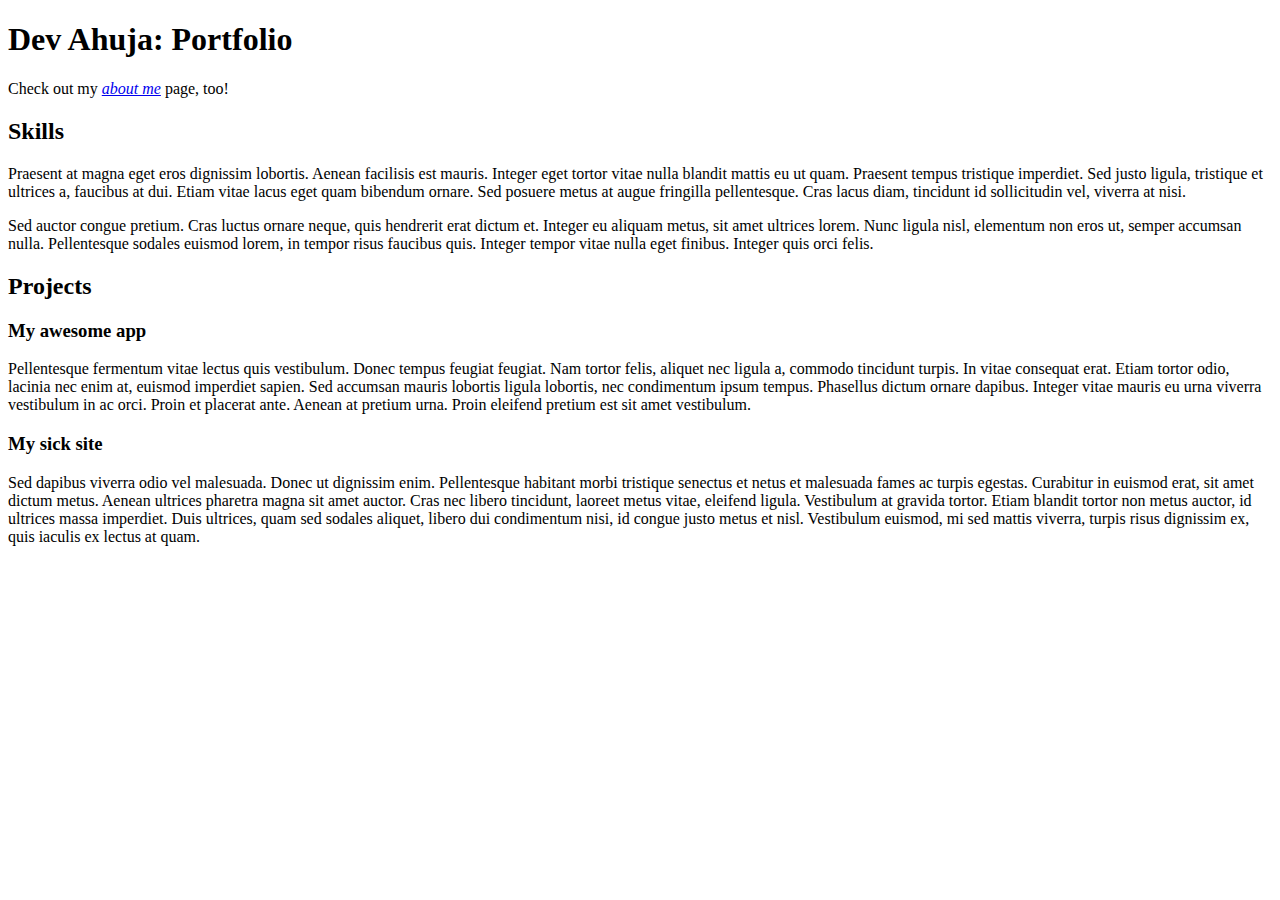
==== portfolio.html @ 39280636 "update names in portfolio and index" ====
<!DOCTYPE html>
<html lang="en">
  <head>
    <meta charset="UTF-8" />
    <meta name="viewport" content="width=device-width, initial-scale=1.0" />
    <link rel="stylesheet" href="./styles/main.css" />
    <title>Portfolio</title>
  </head>
  <body>
    <h1>Dev Ahuja: Portfolio</h1>

    <nav>
      <p>
        Check out my <a href="./index.html"><em>about me</em></a> page, too!
      </p>
    </nav>

    <section>
      <h2>Skills</h2>

      <p>
        Praesent at magna eget eros dignissim lobortis. Aenean facilisis est
        mauris. Integer eget tortor vitae nulla blandit mattis eu ut quam.
        Praesent tempus tristique imperdiet. Sed justo ligula, tristique et
        ultrices a, faucibus at dui. Etiam vitae lacus eget quam bibendum
        ornare. Sed posuere metus at augue fringilla pellentesque. Cras lacus
        diam, tincidunt id sollicitudin vel, viverra at nisi.
      </p>

      <p>
        Sed auctor congue pretium. Cras luctus ornare neque, quis hendrerit erat
        dictum et. Integer eu aliquam metus, sit amet ultrices lorem. Nunc
        ligula nisl, elementum non eros ut, semper accumsan nulla. Pellentesque
        sodales euismod lorem, in tempor risus faucibus quis. Integer tempor
        vitae nulla eget finibus. Integer quis orci felis.
      </p>
    </section>

    <section>
      <h2>Projects</h2>

      <div class="project">
        <h3>My awesome app</h3>

        <p>
          Pellentesque fermentum vitae lectus quis vestibulum. Donec tempus
          feugiat feugiat. Nam tortor felis, aliquet nec ligula a, commodo
          tincidunt turpis. In vitae consequat erat. Etiam tortor odio, lacinia
          nec enim at, euismod imperdiet sapien. Sed accumsan mauris lobortis
          ligula lobortis, nec condimentum ipsum tempus. Phasellus dictum ornare
          dapibus. Integer vitae mauris eu urna viverra vestibulum in ac orci.
          Proin et placerat ante. Aenean at pretium urna. Proin eleifend pretium
          est sit amet vestibulum.
        </p>
      </div>

      <div class="project">
        <h3>My sick site</h3>

        <p>
          Sed dapibus viverra odio vel malesuada. Donec ut dignissim enim.
          Pellentesque habitant morbi tristique senectus et netus et malesuada
          fames ac turpis egestas. Curabitur in euismod erat, sit amet dictum
          metus. Aenean ultrices pharetra magna sit amet auctor. Cras nec libero
          tincidunt, laoreet metus vitae, eleifend ligula. Vestibulum at gravida
          tortor. Etiam blandit tortor non metus auctor, id ultrices massa
          imperdiet. Duis ultrices, quam sed sodales aliquet, libero dui
          condimentum nisi, id congue justo metus et nisl. Vestibulum euismod,
          mi sed mattis viverra, turpis risus dignissim ex, quis iaculis ex
          lectus at quam.
        </p>
      </div>
    </section>
  </body>
</html>
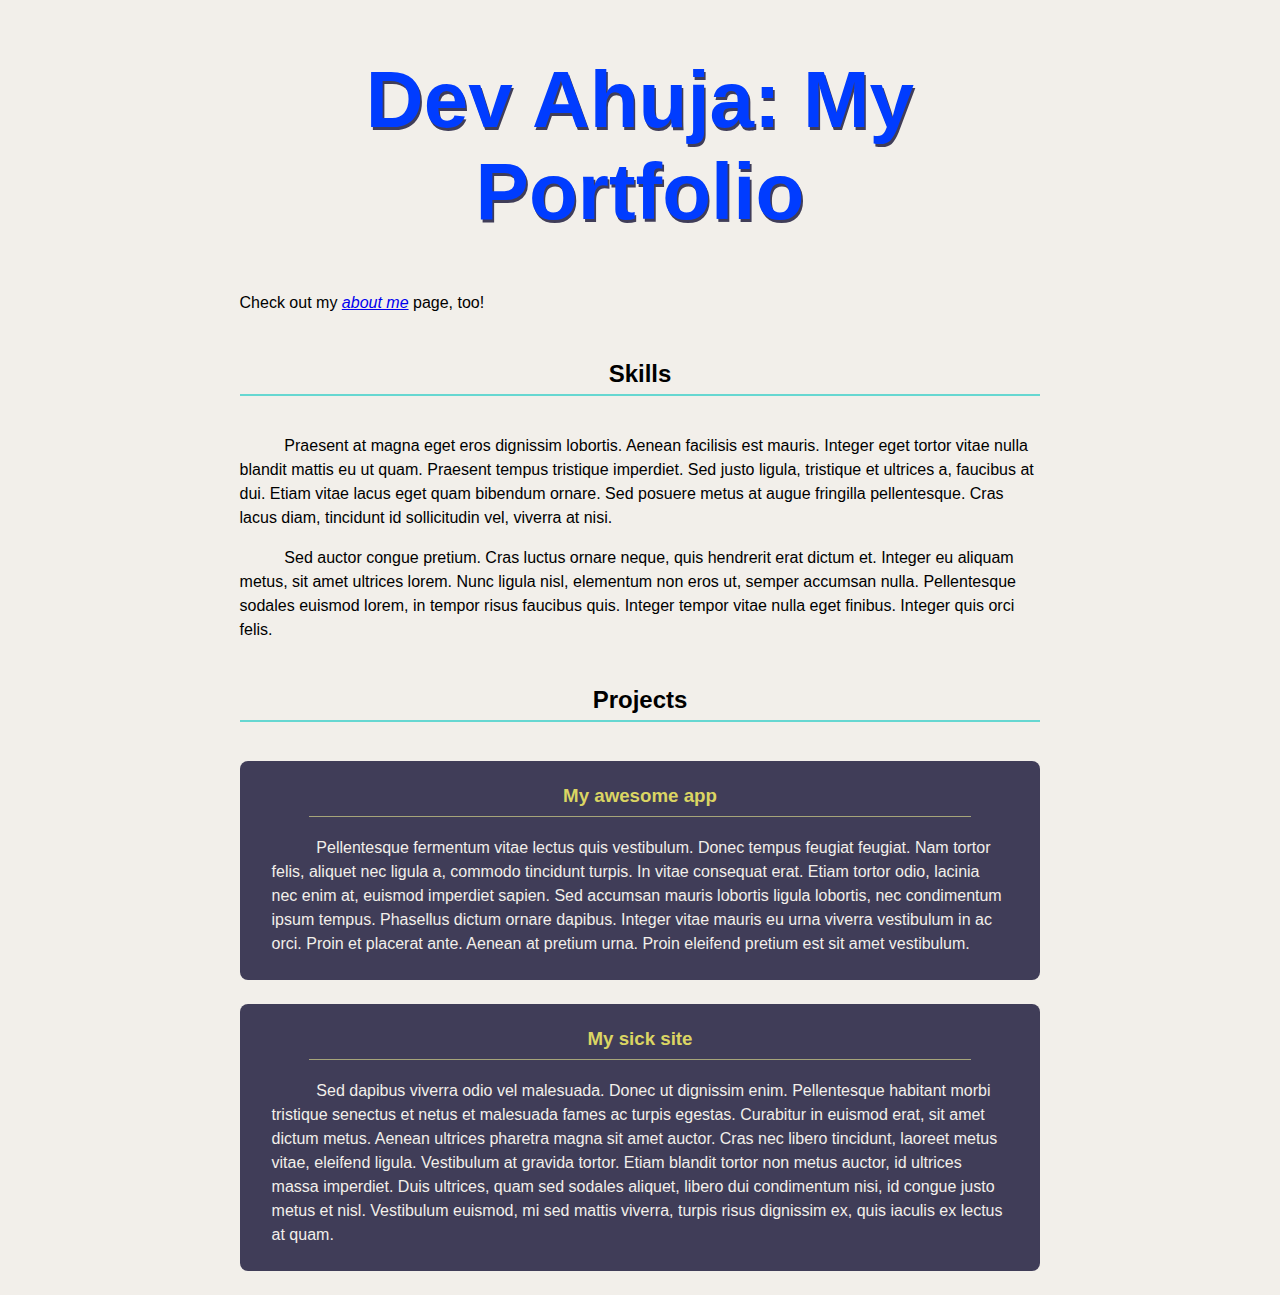
==== commit 8d3cd5c1: "Modified text on protfolio page" ====
--- a/portfolio.html
+++ b/portfolio.html
@@ -7,7 +7,7 @@
     <title>Portfolio</title>
   </head>
   <body>
-    <h1>Dev Ahuja: Portfolio</h1>
+    <h1>Dev Ahuja: My Portfolio</h1>
 
     <nav>
       <p>
--- a/styles/main.css
+++ b/styles/main.css
@@ -0,0 +1,60 @@
+/*
+ * https://coolors.co/f2efea-fc7753-66d7d1-403d58-dbd56e
+ *
+ * #F2EFEA - Isabelline
+ * #FC7753 - Coral
+ * #66D7D1 - Tiffany Blue
+ * #403D58 - English Violet
+ * #DBD56E - Straw
+ */
+
+:root {
+    font-family: sans-serif;
+    background-color: #F2EFEA;
+    color: black;
+}
+
+body {
+    max-width: 90ch;
+    margin: 0 auto;
+    line-height: 1.5;
+}
+
+h1, h2, h3 {
+    text-align: center;
+    line-height: normal;
+}
+
+h1 {
+    font-size: 5em;
+    font-weight: 900;
+    text-shadow: 0.02em 0.04em #403D58;
+    color: #003cff;
+}
+
+h2 {
+    border-bottom: 0.1em solid #66D7D1;
+    padding: 0.25em;
+    margin: 1.6em 0;
+}
+
+section p {
+    text-indent: 2.8em;
+}
+
+.project {
+    background-color: #403D58;
+    color: #F2EFEA;
+    padding: 0.5em 2em;
+    border-radius: 0.5em;
+    margin-bottom: 1.5em;
+}
+
+.project h3 {
+    color: #DBD563;
+    margin-top: 1rem;
+    margin-left: 2em;
+    margin-right: 2em;
+    border-bottom: 0.1em solid #a6a57a;
+    padding-bottom: 0.5em;
+}
